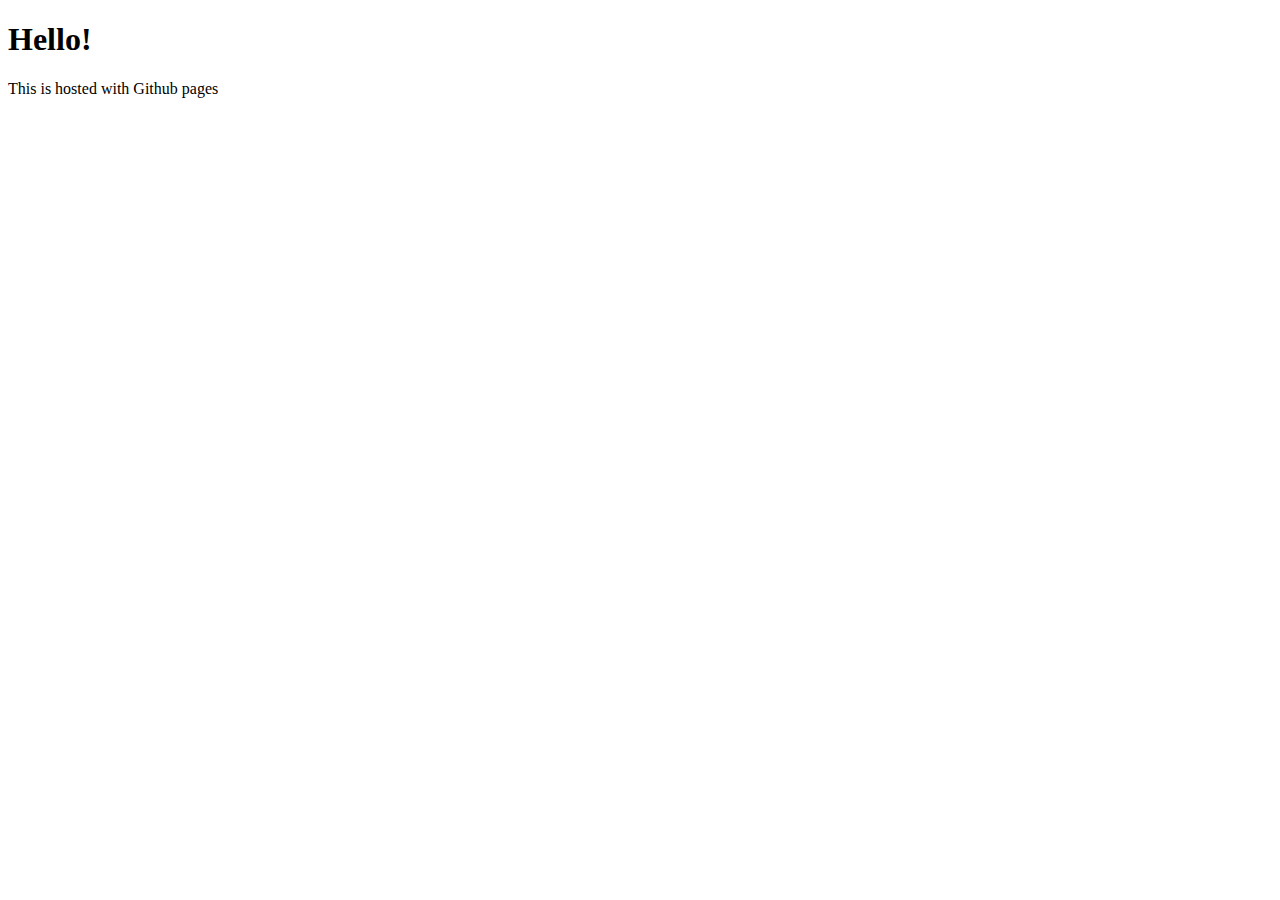
==== index.html @ 2bf9603e "First webpage upload" ====
<!DOCTYPE html>
<html lang="">
<head>
    <meta charset="UTF-8">
    <meta name="viewport" content="width=device-width, initial-scale=1.0">
    <title>index</title>
</head>

<body>
    <h1>Hello!</h1>
    <p>This is hosted with Github pages</p>
    
</body>
</html>
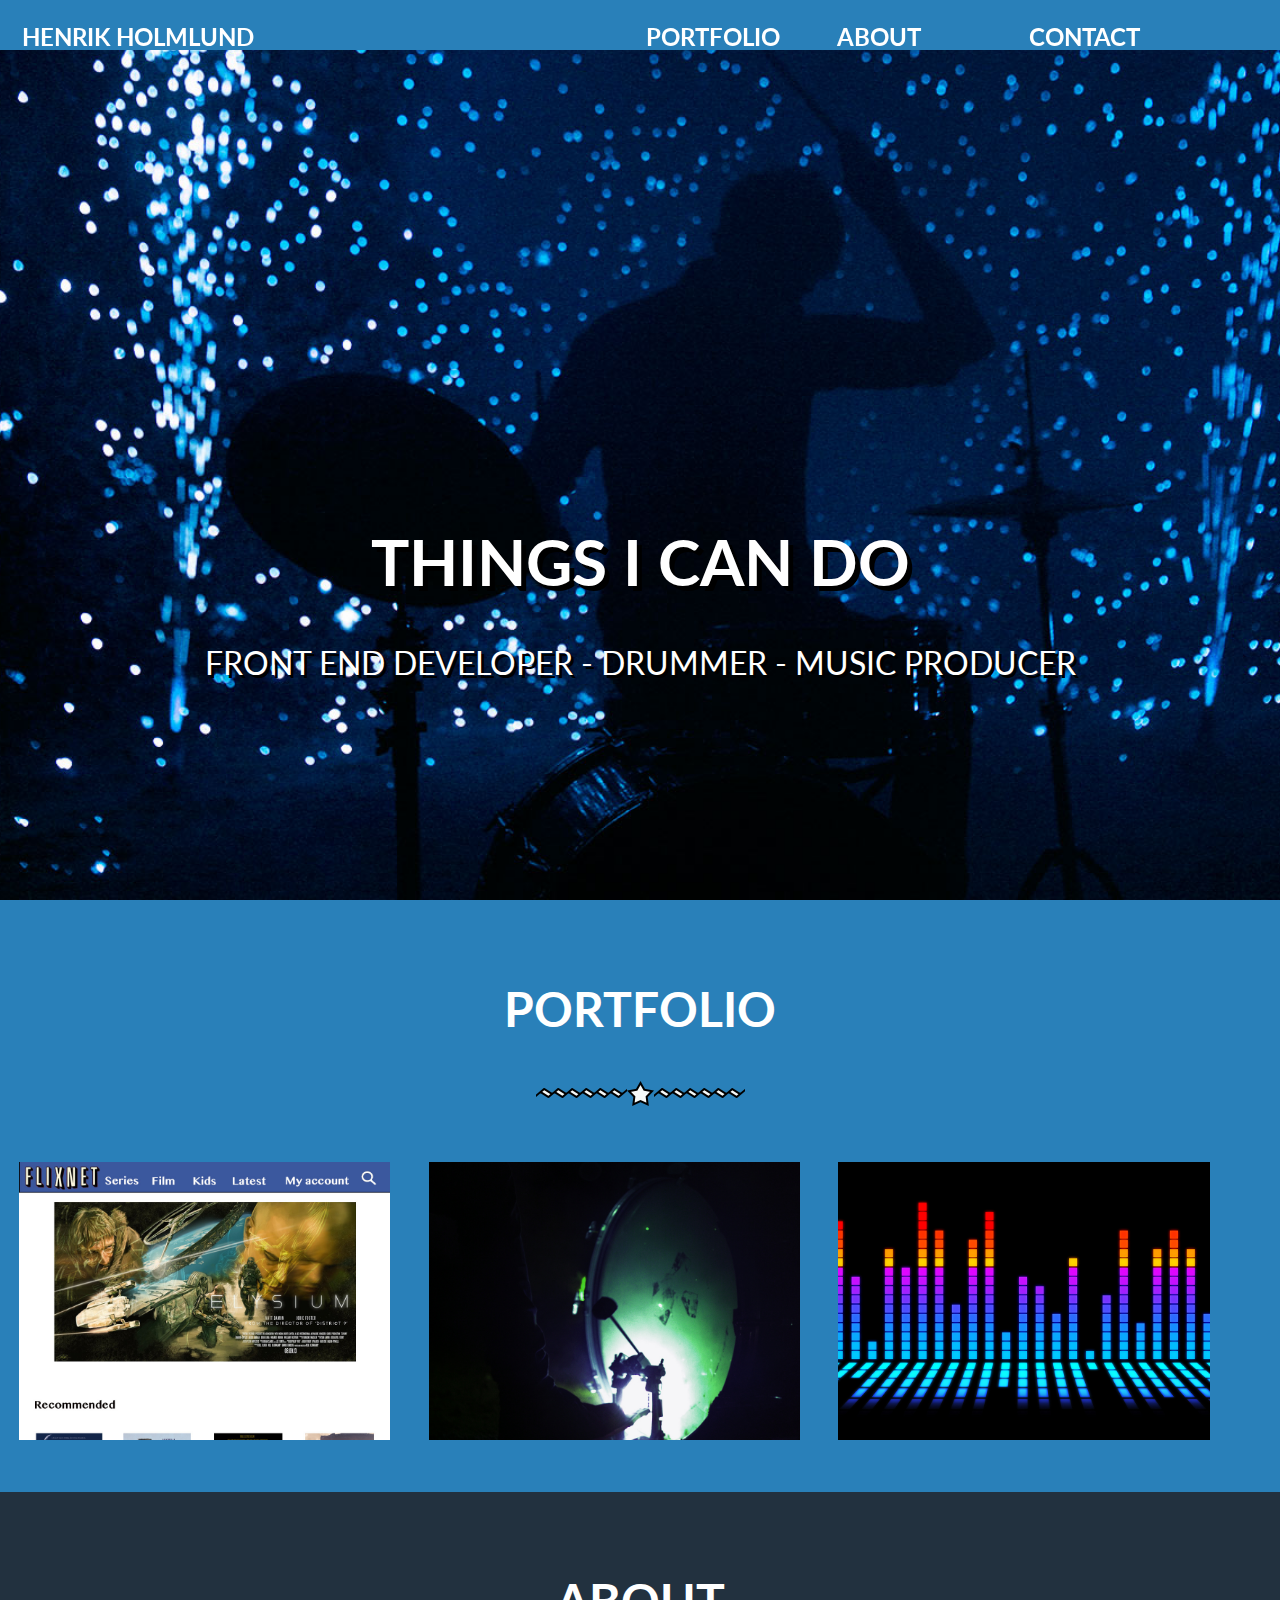
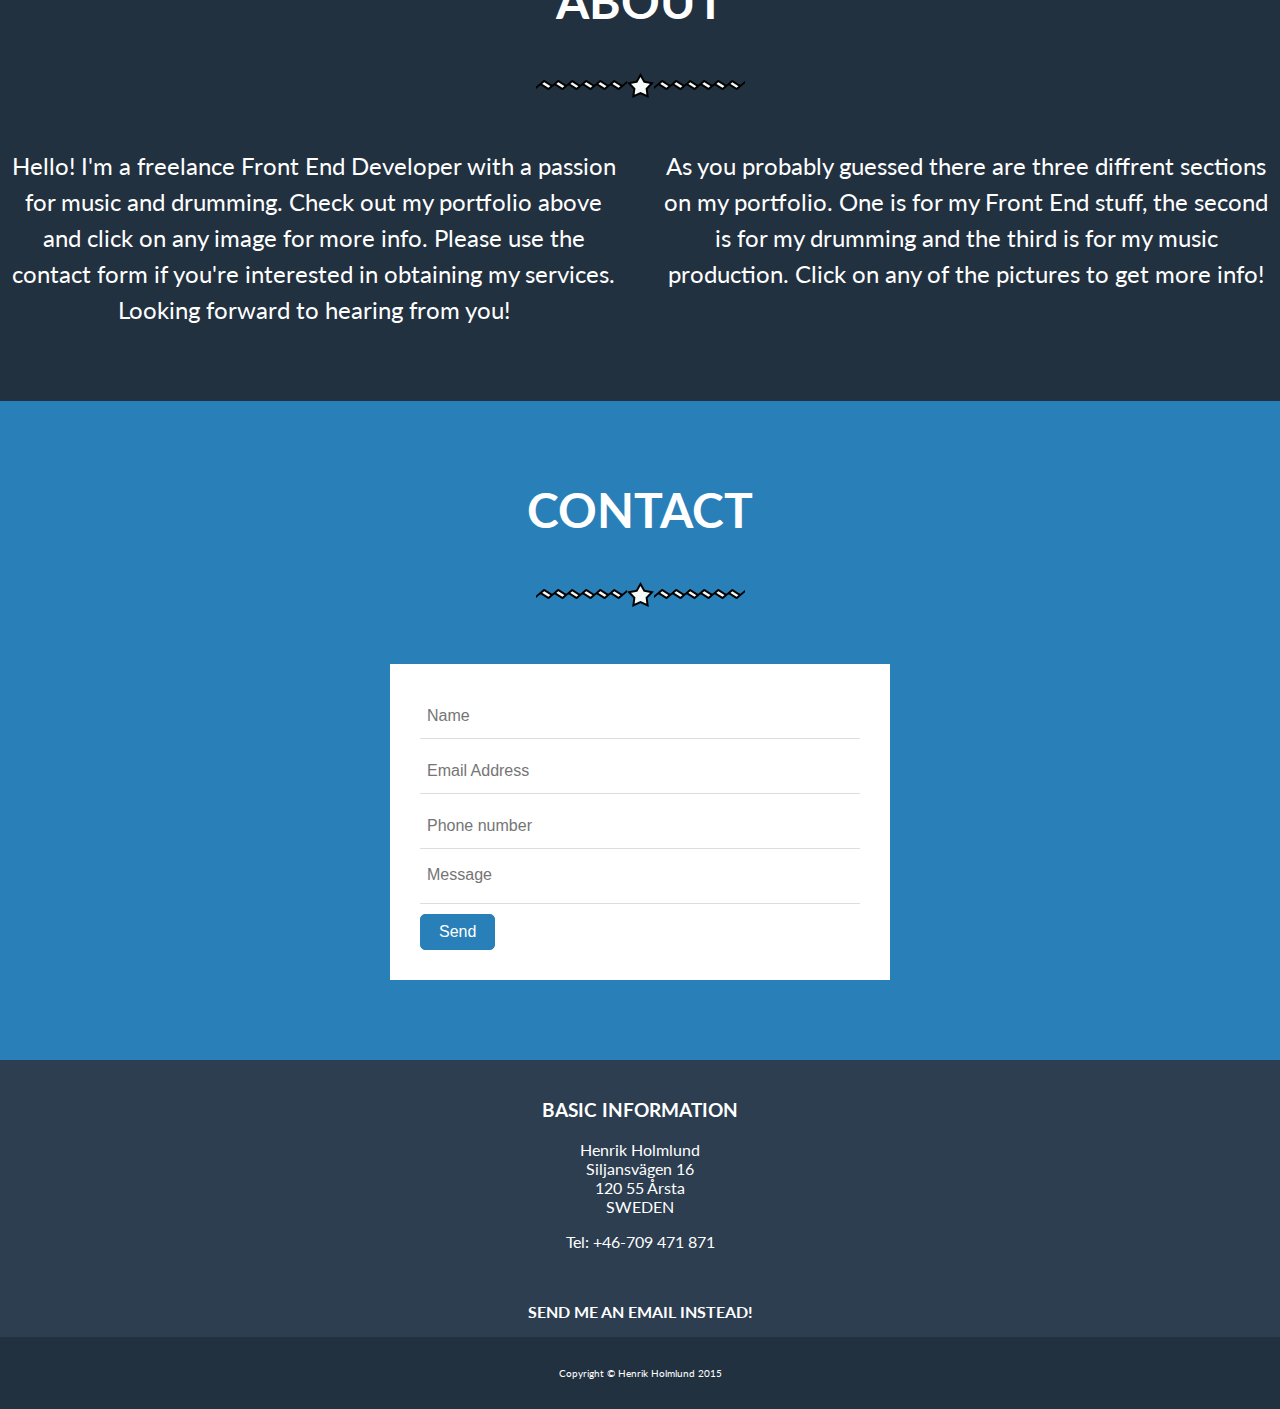
==== commit d93d9599: "ändrat main till index" ====
--- a/index.html
+++ b/index.html
@@ -1,14 +1,83 @@
 <!DOCTYPE html>
-<html lang="">
+<html lang="en">
 <head>
     <meta charset="UTF-8">
     <meta name="viewport" content="width=device-width, initial-scale=1.0">
-    <title>index</title>
+    <!-- <link rel="stylesheet" href="css/normalize.css"> -->
+    <link href='http://fonts.googleapis.com/css?family=Lato' rel='stylesheet' type='text/css'>
+    <!-- <link rel="stylesheet" href="css/style.css"> -->
+    <!-- <link rel="stylesheet" href="css/grid.css"> -->
+    <link rel="stylesheet" href="css/main.css">
+    <!--<script src="https://code.jquery.com/jquery-2.1.3.js"></script>-->
+    <script src="https://code.jquery.com/jquery-1.11.2.js"></script>
+    <title>Portfolio</title>
 </head>
+<body>
 
-<body>
-    <h1>Hello!</h1>
-    <p>This is hosted with Github pages</p>
+    <nav class="navbar-fixed-top">
+        <div class="mobile-menu">
+        <div class="grid-container">
+            <ul id="navbar-list">
+              <li class="col-6"><a href="#top">HENRIK HOLMLUND</a></li>
+              <li class="col-2"><a href="#portfolio-link">PORTFOLIO</a></li>
+              <li class="col-2" id="about"><a href="#about-link">ABOUT</a></li>
+              <li class="col-2"><a href="#contact-link">CONTACT</a></li>
+            </ul>
+        </div>
+        </div>
+</nav>
+    <header id="top" class="main-header row">
+        <div class="callout">
+            <h1>THINGS I CAN DO</h1>
+            <span class="job-roles">FRONT END DEVELOPER - DRUMMER - MUSIC PRODUCER</span>
+        </div>
+    </header>
+    <div class="portfolio row" id="portfolio-link">
+        <h2>PORTFOLIO</h2>
+        <div class="star"><img src="bilder/star.png" alt="a logo shaped like a star"></div>
+        <div class="grid-container portfolio-gallery">
+            <ul class="">
+                <li class="col-4"><a href="/links/frontend.html"><img src="bilder/Mockup%20huvudsida%20webb%20filtertest.jpg" alt="a mockup page for a project"></a></li>
+                <li class="col-4" ><a href="/links/drums.html"><img src="bilder/Centimeter%20Final%20Master%202%20copy.jpg" alt="a bass drum with fireworks"></a></li>
+                <li class="col-4" ><a href="/links/producer.html"><img src="bilder/equalizer.jpg" alt="a graphic equalizer"></a></li>
+            </ul>
+        </div>
+        </div>
+    <div class="grid-container about row" id="about-link">
+        <h2>ABOUT</h2>
+        <div class="star"><img src="bilder/star.png" alt="a logo shaped like a star"></div>
+        <p class="col-6">Hello! I'm a freelance Front End Developer with a passion for music and drumming. Check out my portfolio above and click on any image for more info. Please use the contact form if you're interested in obtaining my services. Looking forward to hearing from you!</p>
+        <p class="col-6">As you probably guessed there are three diffrent sections on my portfolio. One is for my Front End stuff, the second is for my drumming and the third is for my music production. Click on any of the pictures to get more info!</p>
+    </div>  
+    <div class="contact row" id="contact-link">
+        <h2>CONTACT</h2>
+        <div class="star"><img src="bilder/star.png" alt="a logo shaped like a star"></div>
+        <div class="mail-form">
+          <form name="contactform" method="post" action="contact.php">
+            <input type="text" name="field1" placeholder="Name" />
+            <input type="email" name="field2" placeholder="Email Address" />
+            <input type="tel" name="field3" placeholder="Phone number" />
+            <textarea name="Message" placeholder="Message" onkeyup="adjust_textarea(this)"></textarea>
+            <input type="submit" value="Send" />
+          </form>
+        </div>
+    </div>
     
+    <footer>
+        <div class="footer-top">
+        <h3>BASIC INFORMATION</h3>
+        <p>Henrik Holmlund <br>
+            Siljansvägen 16 <br>
+        120 55 Årsta<br>
+        SWEDEN</p>
+        <p>Tel: +46-709 471 871</p><br>
+        <p><a class="footer-mail" href="mailto:henrik.holmlund@gmail.com">Send me an email instead!</a></p>
+        </div>
+        <div class="copyright">
+            <p>Copyright &copy; Henrik Holmlund 2015</p>
+        </div>
+    </footer>
+    
+    <script src="main.js"></script>
 </body>
 </html>
--- a/css/main.css
+++ b/css/main.css
@@ -0,0 +1,785 @@
+/* import files */
+/*! normalize.css v3.0.2 | MIT License | git.io/normalize */
+/**
+ * 1. Set default font family to sans-serif.
+ * 2. Prevent iOS text size adjust after orientation change, without disabling
+ *    user zoom.
+ */
+html {
+  font-family: sans-serif;
+  /* 1 */
+  -ms-text-size-adjust: 100%;
+  /* 2 */
+  -webkit-text-size-adjust: 100%;
+  /* 2 */ }
+
+/**
+ * Remove default margin.
+ */
+body {
+  margin: 0; }
+
+/* HTML5 display definitions
+   ========================================================================== */
+/**
+ * Correct `block` display not defined for any HTML5 element in IE 8/9.
+ * Correct `block` display not defined for `details` or `summary` in IE 10/11
+ * and Firefox.
+ * Correct `block` display not defined for `main` in IE 11.
+ */
+article,
+aside,
+details,
+figcaption,
+figure,
+footer,
+header,
+hgroup,
+main,
+menu,
+nav,
+section,
+summary {
+  display: block; }
+
+/**
+ * 1. Correct `inline-block` display not defined in IE 8/9.
+ * 2. Normalize vertical alignment of `progress` in Chrome, Firefox, and Opera.
+ */
+audio,
+canvas,
+progress,
+video {
+  display: inline-block;
+  /* 1 */
+  vertical-align: baseline;
+  /* 2 */ }
+
+/**
+ * Prevent modern browsers from displaying `audio` without controls.
+ * Remove excess height in iOS 5 devices.
+ */
+audio:not([controls]) {
+  display: none;
+  height: 0; }
+
+/**
+ * Address `[hidden]` styling not present in IE 8/9/10.
+ * Hide the `template` element in IE 8/9/11, Safari, and Firefox < 22.
+ */
+[hidden],
+template {
+  display: none; }
+
+/* Links
+   ========================================================================== */
+/**
+ * Remove the gray background color from active links in IE 10.
+ */
+a {
+  background-color: transparent; }
+
+/**
+ * Improve readability when focused and also mouse hovered in all browsers.
+ */
+a:active,
+a:hover {
+  outline: 0; }
+
+/* Text-level semantics
+   ========================================================================== */
+/**
+ * Address styling not present in IE 8/9/10/11, Safari, and Chrome.
+ */
+abbr[title] {
+  border-bottom: 1px dotted; }
+
+/**
+ * Address style set to `bolder` in Firefox 4+, Safari, and Chrome.
+ */
+b,
+strong {
+  font-weight: bold; }
+
+/**
+ * Address styling not present in Safari and Chrome.
+ */
+dfn {
+  font-style: italic; }
+
+/**
+ * Address variable `h1` font-size and margin within `section` and `article`
+ * contexts in Firefox 4+, Safari, and Chrome.
+ */
+h1 {
+  font-size: 2em;
+  margin: 0.67em 0; }
+
+/**
+ * Address styling not present in IE 8/9.
+ */
+mark {
+  background: #ff0;
+  color: #000; }
+
+/**
+ * Address inconsistent and variable font size in all browsers.
+ */
+small {
+  font-size: 80%; }
+
+/**
+ * Prevent `sub` and `sup` affecting `line-height` in all browsers.
+ */
+sub,
+sup {
+  font-size: 75%;
+  line-height: 0;
+  position: relative;
+  vertical-align: baseline; }
+
+sup {
+  top: -0.5em; }
+
+sub {
+  bottom: -0.25em; }
+
+/* Embedded content
+   ========================================================================== */
+/**
+ * Remove border when inside `a` element in IE 8/9/10.
+ */
+img {
+  border: 0; }
+
+/**
+ * Correct overflow not hidden in IE 9/10/11.
+ */
+svg:not(:root) {
+  overflow: hidden; }
+
+/* Grouping content
+   ========================================================================== */
+/**
+ * Address margin not present in IE 8/9 and Safari.
+ */
+figure {
+  margin: 1em 40px; }
+
+/**
+ * Address differences between Firefox and other browsers.
+ */
+hr {
+  -moz-box-sizing: content-box;
+  box-sizing: content-box;
+  height: 0; }
+
+/**
+ * Contain overflow in all browsers.
+ */
+pre {
+  overflow: auto; }
+
+/**
+ * Address odd `em`-unit font size rendering in all browsers.
+ */
+code,
+kbd,
+pre,
+samp {
+  font-family: monospace, monospace;
+  font-size: 1em; }
+
+/* Forms
+   ========================================================================== */
+/**
+ * Known limitation: by default, Chrome and Safari on OS X allow very limited
+ * styling of `select`, unless a `border` property is set.
+ */
+/**
+ * 1. Correct color not being inherited.
+ *    Known issue: affects color of disabled elements.
+ * 2. Correct font properties not being inherited.
+ * 3. Address margins set differently in Firefox 4+, Safari, and Chrome.
+ */
+button,
+input,
+optgroup,
+select,
+textarea {
+  color: inherit;
+  /* 1 */
+  font: inherit;
+  /* 2 */
+  margin: 0;
+  /* 3 */ }
+
+/**
+ * Address `overflow` set to `hidden` in IE 8/9/10/11.
+ */
+button {
+  overflow: visible; }
+
+/**
+ * Address inconsistent `text-transform` inheritance for `button` and `select`.
+ * All other form control elements do not inherit `text-transform` values.
+ * Correct `button` style inheritance in Firefox, IE 8/9/10/11, and Opera.
+ * Correct `select` style inheritance in Firefox.
+ */
+button,
+select {
+  text-transform: none; }
+
+/**
+ * 1. Avoid the WebKit bug in Android 4.0.* where (2) destroys native `audio`
+ *    and `video` controls.
+ * 2. Correct inability to style clickable `input` types in iOS.
+ * 3. Improve usability and consistency of cursor style between image-type
+ *    `input` and others.
+ */
+button,
+html input[type="button"],
+input[type="reset"],
+input[type="submit"] {
+  -webkit-appearance: button;
+  /* 2 */
+  cursor: pointer;
+  /* 3 */ }
+
+/**
+ * Re-set default cursor for disabled elements.
+ */
+button[disabled],
+html input[disabled] {
+  cursor: default; }
+
+/**
+ * Remove inner padding and border in Firefox 4+.
+ */
+button::-moz-focus-inner,
+input::-moz-focus-inner {
+  border: 0;
+  padding: 0; }
+
+/**
+ * Address Firefox 4+ setting `line-height` on `input` using `!important` in
+ * the UA stylesheet.
+ */
+input {
+  line-height: normal; }
+
+/**
+ * It's recommended that you don't attempt to style these elements.
+ * Firefox's implementation doesn't respect box-sizing, padding, or width.
+ *
+ * 1. Address box sizing set to `content-box` in IE 8/9/10.
+ * 2. Remove excess padding in IE 8/9/10.
+ */
+input[type="checkbox"],
+input[type="radio"] {
+  box-sizing: border-box;
+  /* 1 */
+  padding: 0;
+  /* 2 */ }
+
+/**
+ * Fix the cursor style for Chrome's increment/decrement buttons. For certain
+ * `font-size` values of the `input`, it causes the cursor style of the
+ * decrement button to change from `default` to `text`.
+ */
+input[type="number"]::-webkit-inner-spin-button,
+input[type="number"]::-webkit-outer-spin-button {
+  height: auto; }
+
+/**
+ * 1. Address `appearance` set to `searchfield` in Safari and Chrome.
+ * 2. Address `box-sizing` set to `border-box` in Safari and Chrome
+ *    (include `-moz` to future-proof).
+ */
+input[type="search"] {
+  -webkit-appearance: textfield;
+  /* 1 */
+  -moz-box-sizing: content-box;
+  -webkit-box-sizing: content-box;
+  /* 2 */
+  box-sizing: content-box; }
+
+/**
+ * Remove inner padding and search cancel button in Safari and Chrome on OS X.
+ * Safari (but not Chrome) clips the cancel button when the search input has
+ * padding (and `textfield` appearance).
+ */
+input[type="search"]::-webkit-search-cancel-button,
+input[type="search"]::-webkit-search-decoration {
+  -webkit-appearance: none; }
+
+/**
+ * Define consistent border, margin, and padding.
+ */
+fieldset {
+  border: 1px solid #c0c0c0;
+  margin: 0 2px;
+  padding: 0.35em 0.625em 0.75em; }
+
+/**
+ * 1. Correct `color` not being inherited in IE 8/9/10/11.
+ * 2. Remove padding so people aren't caught out if they zero out fieldsets.
+ */
+legend {
+  border: 0;
+  /* 1 */
+  padding: 0;
+  /* 2 */ }
+
+/**
+ * Remove default vertical scrollbar in IE 8/9/10/11.
+ */
+textarea {
+  overflow: auto; }
+
+/**
+ * Don't inherit the `font-weight` (applied by a rule above).
+ * NOTE: the default cannot safely be changed in Chrome and Safari on OS X.
+ */
+optgroup {
+  font-weight: bold; }
+
+/* Tables
+   ========================================================================== */
+/**
+ * Remove most spacing between table cells.
+ */
+table {
+  border-collapse: collapse;
+  border-spacing: 0; }
+
+td,
+th {
+  padding: 0; }
+
+.grid-container {
+  width: 100%;
+  max-width: 1280px; }
+
+[class*='col-'] {
+  float: none;
+  min-height: 1px;
+  /*-- our gutter -- */ }
+
+.grid-container > [class^="col-"] {
+  float: none; }
+
+.grid-container > [class^="col-"]:first-child {
+  margin-left: 0; }
+
+.grid-container > [class^="col-"]:last-child {
+  float: none; }
+
+.col-1 {
+  width: 6.5%; }
+
+.col-2 {
+  width: 15%; }
+
+.col-3 {
+  width: 23.5%; }
+
+.col-4 {
+  width: 100%; }
+
+.col-5 {
+  width: 40.5%; }
+
+.col-6 {
+  width: 100%; }
+
+.col-7 {
+  width: 57.5%; }
+
+.col-8 {
+  width: 66%; }
+
+.col-9 {
+  width: 74.5%; }
+
+.col-10 {
+  width: 83%; }
+
+.col-11 {
+  width: 91.5%; }
+
+.col-12 {
+  width: 100%; }
+
+/* global styles */
+*, *:before, *:after {
+  -webkit-box-sizing: border-box;
+  -moz-box-sizing: border-box;
+  box-sizing: border-box; }
+
+ /*  *{
+  outline:1px red solid; 
+}  */
+/* main styles */
+body {
+  background-color: #2980b9;
+  font-family: 'Lato', sans-serif, 'Tahoma';
+  margin: 0;
+  padding: 0; }
+
+h1 {
+  text-shadow: 5px 5px black;
+  text-transform: uppercase; }
+
+h2 {
+  color: white;
+  text-align: center;
+  font-size: 3em;
+  text-transform: uppercase; }
+
+p {
+  color: white; }
+  p a {
+    background-color: #22313F; }
+  p a:hover {
+    color: #4bc697; }
+
+span {
+  text-shadow: 3px 3px black; }
+
+footer {
+  text-align: center;
+  color: white;
+  background-color: #2c3e50;
+  margin-top: 30px;
+  padding-top: 20px; }
+
+img {
+  max-width: 100%; }
+
+/* list styles */
+ul {
+  list-style-type: none;
+  margin: auto;
+  overflow: hidden;
+  text-align: left;
+  padding: 0; }
+
+/*  pseudo classes */
+a:link, a:visited {
+  font-weight: bold;
+  color: #FFFFFF;
+  text-align: left;
+  text-decoration: none;
+  text-transform: uppercase; }
+
+a:hover, a:focus {
+  color: #4bc697; }
+
+/* class styles */
+.navbar-fixed-top {
+  position: fixed;
+  display: block;
+  width: 50%;
+  opacity: 0.7;
+  background-color: transparent; }
+  .navbar-fixed-top a:link, .navbar-fixed-top a:visited {
+    background-color: transparent; }
+
+.main-header {
+  height: 900px;
+  margin: 0 auto;
+  background: black url("../bilder/frontpage_ver2_web.jpg") no-repeat center/cover;
+  padding-top: 30px; }
+
+/* .mobile-menu {
+    width: 180px;
+    height: auto;
+    background-color: #2980b9;
+} */
+.callout {
+  position: relative;
+  top: 450px;
+  text-align: center;
+  vertical-align: middle;
+  color: white;
+  font-size: 2em; }
+
+.portfolio {
+  padding-top: 40px; }
+
+.star {
+  display: block;
+  margin: 0 auto;
+  text-align: center; }
+
+.portfolio-gallery {
+  margin-top: 30px;
+  margin-bottom: 30px; }
+
+.about {
+  display: block;
+  text-align: center;
+  background-color: #22313F;
+  padding-top: 40px;
+  padding-bottom: 30px;
+  border-bottom: 30px; }
+  .about p {
+    background-color: #22313F;
+    line-height: 1.5;
+    font-size: 1.5em; }
+
+.contact {
+  padding-top: 40px; }
+
+.footer-top {
+  background-color: #2c3e50; }
+
+.footer-mail {
+  background-color: #2c3e50; }
+
+.copyright {
+  font-size: 10px;
+  background-color: #22313F;
+  padding-top: 20px;
+  padding-bottom: 20px; }
+
+.header-drums {
+  height: 800px;
+  margin: 0 auto;
+  background: black url("../bilder/recording_in_dubious.jpg") no-repeat center/cover;
+  padding-top: 30px; }
+
+.header-frontend {
+  height: 800px;
+  margin: 0 auto;
+  background: black url("../bilder/front_end_background.png") no-repeat center/cover;
+  padding-top: 30px; }
+  .header-frontend .callout {
+    position: relative;
+    top: 400px;
+    text-align: center;
+    vertical-align: middle;
+    color: #4bc697;
+    font-size: 2em; }
+
+.header-producer {
+  height: 800px;
+  margin: 0 auto;
+  background: black url("../bilder/equalizer.jpg") no-repeat center/cover;
+  padding-top: 30px; }
+
+/* img {
+max-width: 550px;
+display: block;
+margin-left: auto;
+margin-right: auto; } */
+/******** mail form *****/
+.mail-form {
+  font-family: 'Open Sans Condensed', arial, sans;
+  max-width: 500px;
+  padding: 30px;
+  background: #fff;
+  margin: 50px auto; }
+
+.mail-form input[type="text"],
+.mail-form input[type="date"],
+.mail-form input[type="datetime"],
+.mail-form input[type="email"],
+.mail-form input[type="number"],
+.mail-form input[type="search"],
+.mail-form input[type="time"],
+.mail-form input[type="tel"],
+.mail-form input[type="password"],
+.mail-form textarea,
+.mail-form select {
+  box-sizing: border-box;
+  -webkit-box-sizing: border-box;
+  -moz-box-sizing: border-box;
+  outline: none;
+  display: block;
+  width: 100%;
+  padding: 7px;
+  border: none;
+  border-bottom: 1px solid #ddd;
+  background: transparent;
+  margin-bottom: 10px;
+  font: 16px Arial, Helvetica, sans-serif;
+  height: 45px; }
+
+.mail-form textarea {
+  resize: none;
+  overflow: hidden; }
+
+.mail-form input[type="button"],
+.mail-form input[type="submit"] {
+  /* -moz-box-shadow: inset 0px 1px 0px 0px #45D6D6;
+  -webkit-box-shadow: inset 0px 1px 0px 0px #45D6D6;
+  box-shadow: inset 0px 1px 0px 0px #45D6D6; */
+  background-color: #2980b9;
+  border: 1px solid #2980b9;
+  border-radius: 5px;
+  display: inline-block;
+  cursor: pointer;
+  color: #FFFFFF;
+  font-size: 16px;
+  padding: 8px 18px;
+  text-decoration: none; }
+
+.mail-form input[type="button"]:hover,
+.mail-form input[type="submit"]:hover {
+  background: linear-gradient(to bottom, #34CACA 5%, #30C9C9 100%);
+  background-color: #34CACA; }
+
+/*--  clearfix  -- */
+.row:before,
+.row:after {
+  content: "";
+  display: table;
+  clear: both; }
+
+/* media queries */
+@media screen and (min-width: 601px) {
+  [class*='col-'] {
+    float: left;
+    min-height: 1px;
+    /*-- our gutter -- */
+    padding: 1.5%; }
+
+  .grid-container > [class^="col-"] {
+    float: left;
+    min-height: 1px;
+    padding-left: 10px;
+    padding-right: 10px; }
+
+  .grid-container > [class^="col-"]:first-child {
+    margin-left: 0; }
+
+  .grid-container > [class^="col-"]:last-child {
+    float: right; }
+
+  .col-1 {
+    width: 6.5%; }
+
+  .col-2 {
+    width: 15%; }
+
+  .col-3 {
+    width: 23.5%; }
+
+  .col-4 {
+    width: 32%; }
+
+  .col-5 {
+    width: 40.5%; }
+
+  .col-6 {
+    width: 49%; }
+
+  .col-7 {
+    width: 57.5%; }
+
+  .col-8 {
+    width: 66%; }
+
+  .col-9 {
+    width: 74.5%; }
+
+  .col-10 {
+    width: 83%; }
+
+  .col-11 {
+    width: 91.5%; }
+
+  .col-12 {
+    width: 100%; }
+
+  .navbar-fixed-top {
+    font-size: 1em;
+    padding: 3px;
+    position: fixed;
+    top: 0;
+    left: 0;
+    z-index: 9999;
+    width: 100%;
+    height: 50px;
+    background-color: #2980b9;
+    opacity: 1;
+    float: left;
+    display: inline-block; }
+
+  li {
+    float: left; } }
+@media screen and (min-width: 1000px) {
+  [class*='col-'] {
+    float: left;
+    min-height: 1px;
+    /*-- our gutter -- */
+    padding: 1.5%; }
+
+  .grid-container > [class^="col-"] {
+    float: left;
+    min-height: 1px;
+    padding-left: 10px;
+    padding-right: 10px; }
+
+  .grid-container > [class^="col-"]:first-child {
+    margin-left: 0; }
+
+  .grid-container > [class^="col-"]:last-child {
+    float: right; }
+
+  .col-1 {
+    width: 6.5%; }
+
+  .col-2 {
+    width: 15%; }
+
+  .col-3 {
+    width: 23.5%; }
+
+  .col-4 {
+    width: 32%; }
+
+  .col-5 {
+    width: 40.5%; }
+
+  .col-6 {
+    width: 49%; }
+
+  .col-7 {
+    width: 57.5%; }
+
+  .col-8 {
+    width: 66%; }
+
+  .col-9 {
+    width: 74.5%; }
+
+  .col-10 {
+    width: 83%; }
+
+  .col-11 {
+    width: 91.5%; }
+
+  .col-12 {
+    width: 100%; }
+
+  .navbar-fixed-top {
+    font-size: 1.5em;
+    padding: 3px;
+    position: fixed;
+    top: 0;
+    left: 0;
+    z-index: 9999;
+    width: 100%;
+    height: 50px;
+    background-color: #2980b9;
+    opacity: 1;
+    float: left;
+    display: inline-block; }
+
+  li {
+    float: left; } }
+
+/*# sourceMappingURL=main.css.map */
